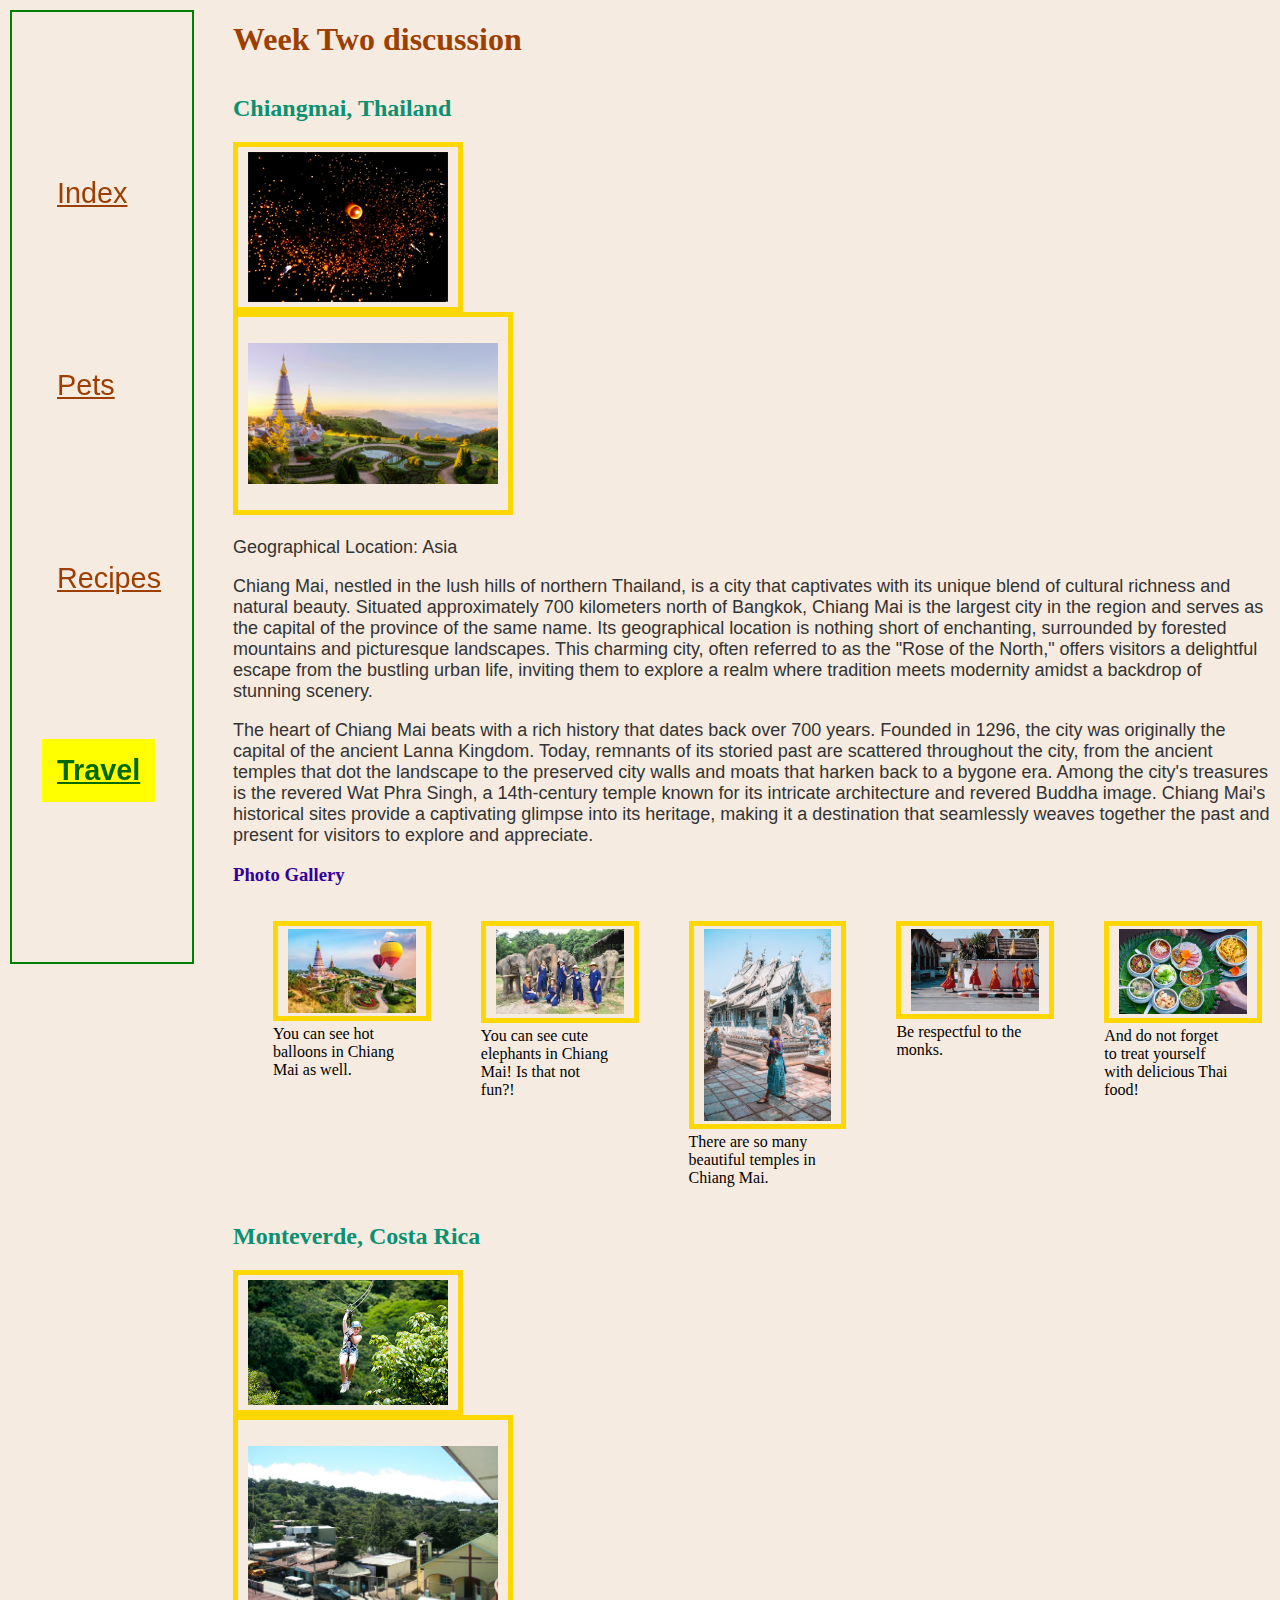
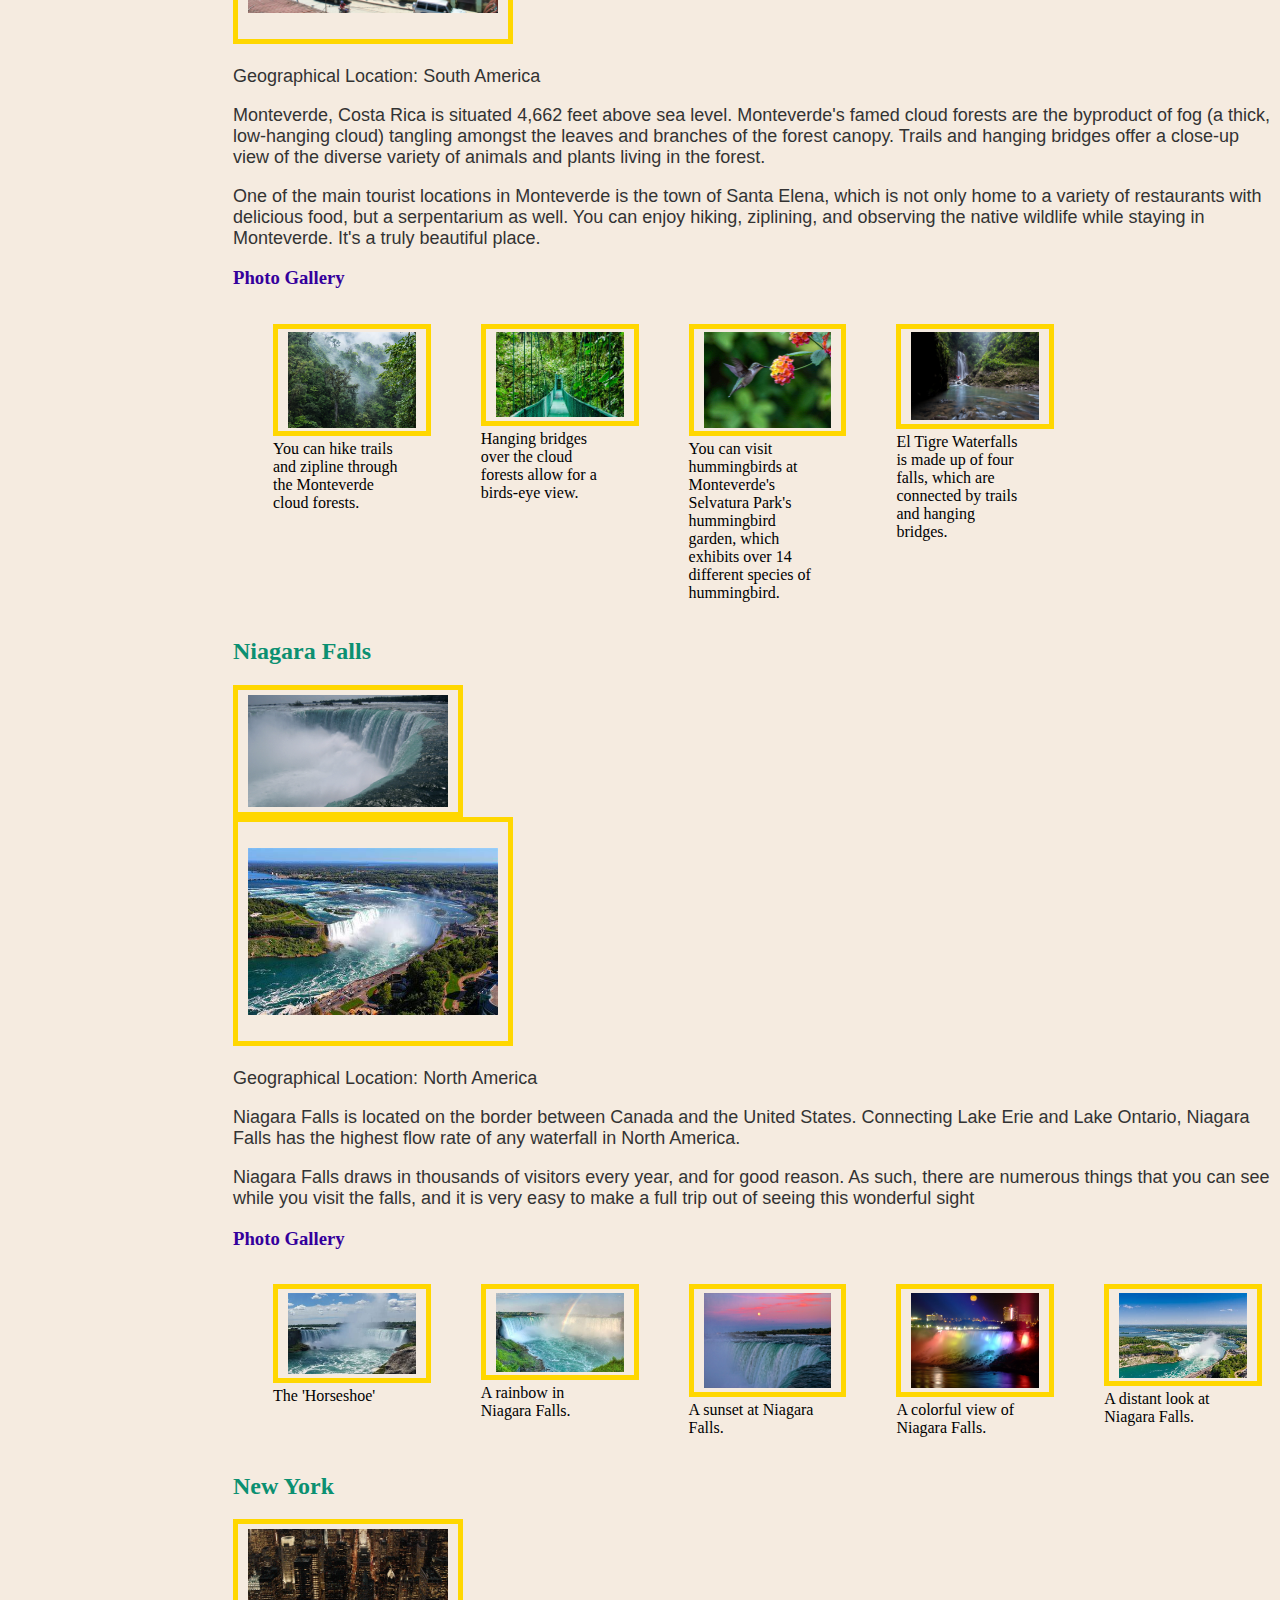
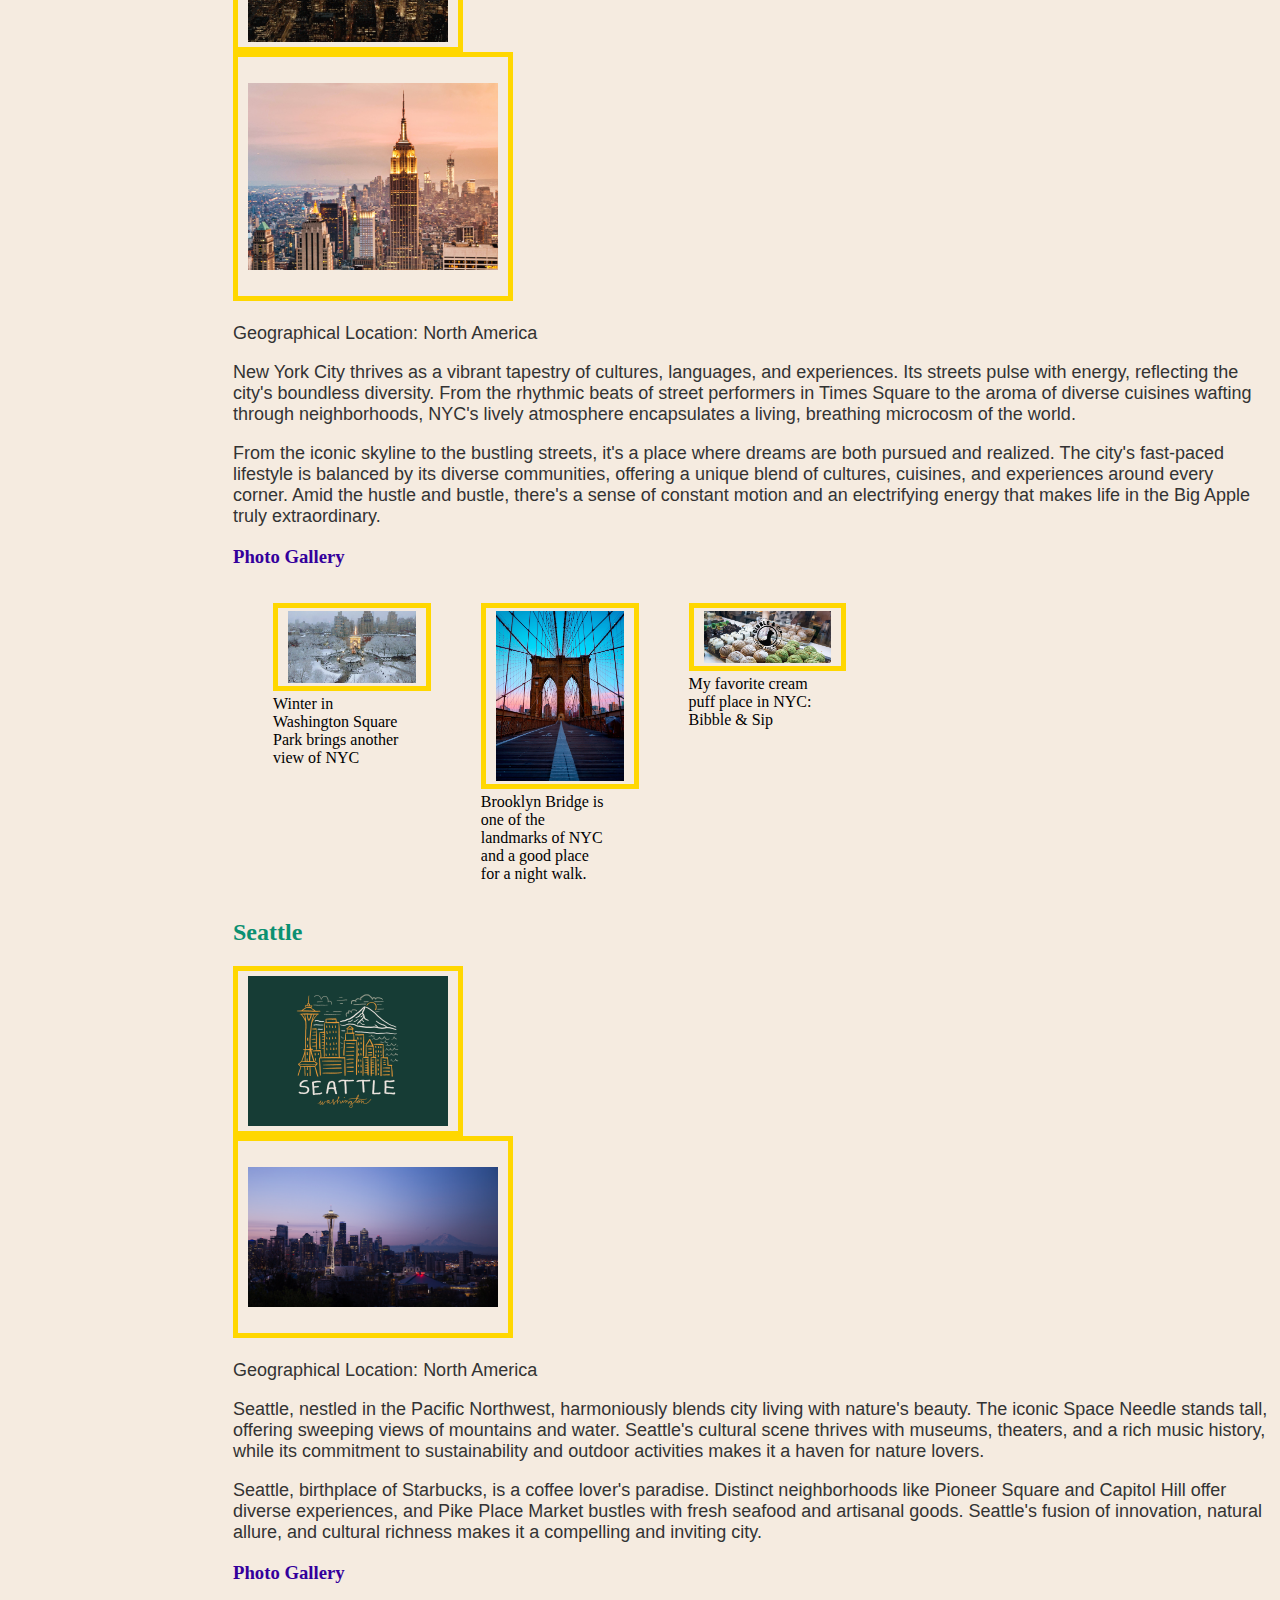
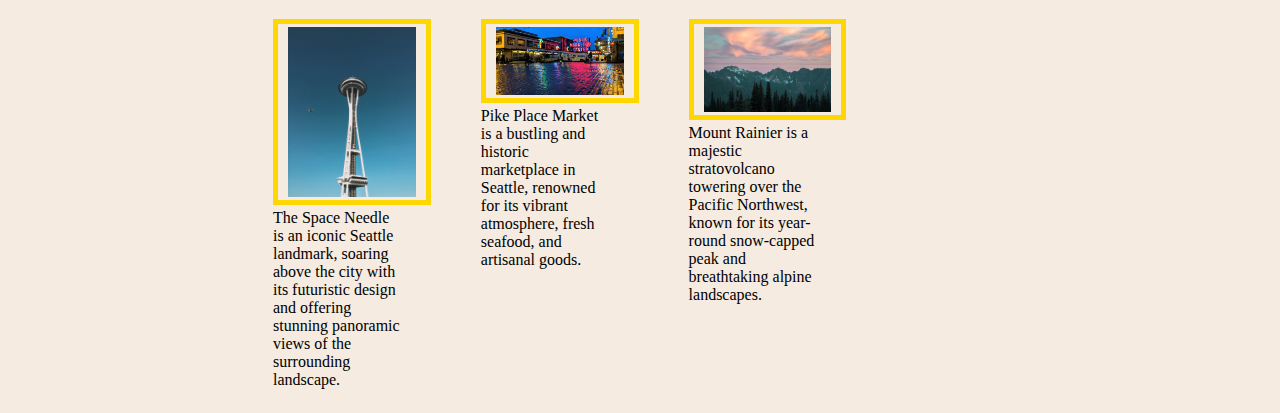
==== travel.html @ 09d61019 "Add files via upload" ====
<!DOCTYPE html>
<html lang="en">
<head>
    <meta charset="UTF-8">
    <meta name="viewport" content="width=device-width, initial-scale=1.0">
    <title>Document</title>
    <link rel="stylesheet" href="css/reset.css">
    <link rel="stylesheet" href="css/style.css">
</head>
<body>
    <a href="#main" class="skip-to-main-content-link">Skip to Main Content</a>
    <header>
        <nav>
            <ul class = "nav-size">
                <li><a href = "index.html">Index</a></li>
                <li><a href = "pets.html">Pets</a></li>
                <li><a href = "recipes.html">Recipes</a></li>
                <li><a href = "travel.html" class='active-page'>Travel</a></li>
            </ul>
        </nav>
        <h1>Week Two discussion</h1>

    </header>
    <main id="main">
        <div>
            <h2>Chiangmai, Thailand</h2>
            <div class = "animated">
                <img src="images/chiangmaigif.gif" width = "400" alt="Yellow paper lanterns flying up">
            </div>
            <img src="images/chiangmai.jpeg" width = "400" alt="Iconic Thai architecture with beautiful scenic views of nature">
            <p>Geographical Location: Asia</p>
            <p>Chiang Mai, nestled in the lush hills of northern Thailand, is a city that captivates with its unique blend of cultural richness and natural beauty. Situated approximately 700 kilometers north of Bangkok, Chiang Mai is the largest city in the region and serves as the capital of the province of the same name. Its geographical location is nothing short of enchanting, surrounded by forested mountains and picturesque landscapes. This charming city, often referred to as the "Rose of the North," offers visitors a delightful escape from the bustling urban life, inviting them to explore a realm where tradition meets modernity amidst a backdrop of stunning scenery.</p> 
            <P>The heart of Chiang Mai beats with a rich history that dates back over 700 years. Founded in 1296, the city was originally the capital of the ancient Lanna Kingdom. Today, remnants of its storied past are scattered throughout the city, from the ancient temples that dot the landscape to the preserved city walls and moats that harken back to a bygone era. Among the city's treasures is the revered Wat Phra Singh, a 14th-century temple known for its intricate architecture and revered Buddha image. Chiang Mai's historical sites provide a captivating glimpse into its heritage, making it a destination that seamlessly weaves together the past and present for visitors to explore and appreciate.</P>
            <h3>Photo Gallery</h3>
            <div class = "travel-gallery">
            <figure>
            <img src="images/chiangmai1.jpeg" width ="200" alt = "colorful hot balloons in the heart of Chiang Mai">
            <figcaption>You can see hot balloons in Chiang Mai as well.</figcaption>
            </figure>

            <figure>
            <img src="images/chiangmai2.jpeg"  width ="200" alt="several elephants and smiley volunteers in the forest">
            <figcaption>You can see cute elephants in Chiang Mai! Is that not fun?!</figcaption>
            </figure>

            <figure>
            <img src="images/chiangmai3.jpeg"  width ="200" alt="ancient temple of Chiang Mai">
            <figcaption>There are so many beautiful temples in Chiang Mai.</figcaption>
            </figure>

            <figure>
            <img src="images/chiangmai4.jpeg"  width ="200" alt="several monks walk by the street">
            <figcaption>Be respectful to the monks.</figcaption>
            </figure>

            <figure>
            <img src="images/chiangmai5.jpeg"  width ="200" alt="several delicious dishes from Chiang Mai">
            <figcaption>And do not forget to treat yourself with delicious Thai food!</figcaption>
            </figure>
            </div>
        </div>
            <!-- Cindy Ye-->

            <div>
                <h2>Monteverde, Costa Rica</h2>
                <div class = "animated">
                <img src="images/Monteverde.gif" width = "400" alt="Ziplining, kayaking and trails in Monteverde">
                </div>
                <img src="images/Monteverde_skyline.jpeg" width = "400" alt="Green hill in Monteverde, covered in trees and vegetation">
                <p>Geographical Location: South America</p>
                <p>Monteverde, Costa Rica is situated 4,662 feet above sea level. Monteverde&apos;s famed cloud forests are the byproduct of fog (a thick, low-hanging cloud) tangling amongst the leaves and branches of the forest canopy. Trails and hanging bridges offer a close-up view of the diverse variety of animals and plants living in the forest.</p> 
                <P>One of the main tourist locations in Monteverde is the town of Santa Elena, which is not only home to a variety of restaurants with delicious food, but a serpentarium as well. You can enjoy hiking, ziplining, and observing the native wildlife while staying in Monteverde. It&apos;s a truly beautiful place.</P>
                <h3>Photo Gallery</h3>
                <div class = "travel-gallery">
                <figure>
                <img src="images/Monteverde_cloud_forest.jpeg" width ="200" alt = "Clouds rolling through a line of trees.">
                <figcaption>You can hike trails and zipline through the Monteverde cloud forests.</figcaption>
                </figure>
    
                <figure>
                <img src="images/Monteverde_hanging_bridges.jpeg"  width ="200" alt="An image of a bridge hanging above the cloud forest canopy in Monteverde.">
                <figcaption>Hanging bridges over the cloud forests allow for a birds-eye view.</figcaption>
                </figure>
    
                <figure>
                <img src="images/Monteverde_hummingbirds.jpeg"  width ="200" alt="A hummingbird with green feathers drinking from a pink and orange flower.">
                <figcaption>You can visit hummingbirds at Monteverde&apos;s Selvatura Park&apos;s hummingbird garden, which exhibits over 14 different species of hummingbird.</figcaption>
                </figure>
    
                <figure>
                <img src="images/Monteverde_el_tigre_waterfalls.jpeg"  width ="200" alt="A person in red standing in front of one of El Tigre&apos;s four waterfalls.">
                <figcaption>El Tigre Waterfalls is made up of four falls, which are connected by trails and hanging bridges.</figcaption>
                </figure>
                </div>
            </div>
                <!-- Kay Malan-->

                <div>
                    <h2>Niagara Falls</h2>
                    <div class = "animated">
                    <img src="images/Niagara_Falls_gif.gif" width = "400" alt="GIF of water flowing down the waterfall of Niagara Falls">
                    </div>
                    <img src="images/Niagara_Falls_jpg.jpg" width = "400" alt="Birds eye view of Niagara Falls (big waterfall)">
                    <p>Geographical Location: North America</p>
                    <p>Niagara Falls is located on the border between Canada and the United States. Connecting Lake Erie and Lake Ontario, Niagara Falls has the highest flow rate of any waterfall in North America.</p> 
                    <P>Niagara Falls draws in thousands of visitors every year, and for good reason. As such, there are numerous things that you can see while you visit the falls, and it is very easy to make a full trip out of seeing this wonderful sight</P>
                    <h3>Photo Gallery</h3>
                    <div class = "travel-gallery">
                    <figure>
                    <img src="images/Niagara_Falls_2.jpg" width ="200" alt = "A visualization of the &apos;Horseshoe&apos; part of the falls.">
                    <figcaption>The &apos;Horseshoe&apos;</figcaption>
                    </figure>
        
                    <figure>
                    <img src="images/Niagara_Falls_Rainbow.jpg"  width ="200" alt="Niagara Falls with a rainbow touching down in it.">
                    <figcaption>A rainbow in Niagara Falls.</figcaption>
                    </figure>
        
                    <figure>
                    <img src="images/Niagara_Falls_Sunset.jpg"  width ="200" alt="An orange sky overlooking Niagara Falls.">
                    <figcaption>A sunset at Niagara Falls.</figcaption>
                    </figure>
        
                    <figure>
                    <img src="images/Niagara_Falls_Colorful.jpg"  width ="200" alt="Niagara Falls illuminated with colored lights">
                    <figcaption>A colorful view of Niagara Falls.</figcaption>
                    </figure>

                    <figure>
                    <img src="images/Niagara_Falls_Zoom-Out.jpg"  width ="200" alt="Niagara Falls from a distant perspective">
                    <figcaption>A distant look at Niagara Falls.</figcaption>
                    </figure>
                    </div>
                </div>
                    <!-- Steven Jacovitch-->

                    <div>
                        <h2>New York</h2>
                        <div class = "animated">
                        <img src="images/NYC.gif" width = "400" alt="Aerial view of a dense cluster of high rise buildings in New York City">
                        </div>
                        <img src="images/NYC_Empire_State.jpeg" width = "400" alt="Picture of the empire State Building">
                        <p>Geographical Location: North America</p>
                        <p>New York City thrives as a vibrant tapestry of cultures, languages, and experiences. Its streets pulse with energy, reflecting the city's boundless diversity. From the rhythmic beats of street performers in Times Square to the aroma of diverse cuisines wafting through neighborhoods, NYC's lively atmosphere encapsulates a living, breathing microcosm of the world.</p> 
                        <P>From the iconic skyline to the bustling streets, it's a place where dreams are both pursued and realized. The city's fast-paced lifestyle is balanced by its diverse communities, offering a unique blend of cultures, cuisines, and experiences around every corner. Amid the hustle and bustle, there's a sense of constant motion and an electrifying energy that makes life in the Big Apple truly extraordinary.</P>
                        <h3>Photo Gallery</h3>
                        <div class = "travel-gallery">
                        <figure>
                        <img src="images/washington-square-winter.jpg" width ="200" alt = "Washington square near central park covered in snow">
                        <figcaption>Winter in Washington Square Park brings another view of NYC</figcaption>
                        </figure>
            
                        <figure>
                        <img src="images/Brooklyn_Bridge.jpg"  width ="200" alt="Brooklyn Bridge around dawn with a pink to blue sky gradient">
                        <figcaption>Brooklyn Bridge is one of the landmarks of NYC and a good place for a night walk.</figcaption>
                        </figure>
            
                        <figure>
                        <img src="images/bibble-sip.jpg"  width ="200" alt="White, brown and gleen colored cream puffs avaliable at a bakery">
                        <figcaption>My favorite cream puff place in NYC: Bibble & Sip</figcaption>
                        </figure>
                        </div>
                    </div>
                        <!-- Marilyn Wang-->

                        <div>
                            <h2>Seattle</h2>
                            <div class = "animated">
                            <img src="images/seattle.gif" width = "400" alt="Dark green bacground with yellow Seattle skyline with Seattle written">
                            </div>
                            <img src="images/seattle_main.jpg" width = "400" alt="Picture of Seattle skyline with a mountain peak at the back">
                            <p>Geographical Location: North America</p>
                            <p>Seattle, nestled in the Pacific Northwest, harmoniously blends city living with nature's beauty. The iconic Space Needle stands tall, offering sweeping views of mountains and water. Seattle's cultural scene thrives with museums, theaters, and a rich music history, while its commitment to sustainability and outdoor activities makes it a haven for nature lovers.</p> 
                            <P>Seattle, birthplace of Starbucks, is a coffee lover's paradise. Distinct neighborhoods like Pioneer Square and Capitol Hill offer diverse experiences, and Pike Place Market bustles with fresh seafood and artisanal goods. Seattle's fusion of innovation, natural allure, and cultural richness makes it a compelling and inviting city.</P>
                            <h3>Photo Gallery</h3>
                            <div class = "travel-gallery">
                            <figure>
                            <img src="images/space_needle.jpg" width ="200" alt = "Observation tower in Seattle with round top">
                            <figcaption>The Space Needle is an iconic Seattle landmark, soaring above the city with its futuristic design and offering stunning panoramic views of the surrounding landscape.</figcaption>
                            </figure>
                
                            <figure>
                            <img src="images/pike_place.jpg"  width ="200" alt="Farmers market with pink neon Public Center Market sign">
                            <figcaption>Pike Place Market is a bustling and historic marketplace in Seattle, renowned for its vibrant atmosphere, fresh seafood, and artisanal goods.</figcaption>
                            </figure>
                
                            <figure>
                            <img src="images/mount_rainer.jpg"  width ="200" alt="Green Mountain Rainier backdrop with blue, pink sky">
                            <figcaption>Mount Rainier is a majestic stratovolcano towering over the Pacific Northwest, known for its year-round snow-capped peak and breathtaking alpine landscapes.</figcaption>
                            </figure>
                            </div>
                        </div>
                            <!-- Yiran Zheng-->
                </div>
             </main>
    </body>
</html>
---- css/style.css ----
.picture-gallery{
    display: grid;
    grid-template-columns: 1fr 1fr;
    grid-template-rows: 1fr 1fr;
    width: 60%;
}

.active-page{
    font-weight: bold;
    background-color: yellow;
    font-size: xx-large;
    color: rgb(0, 106, 0);
}

.nav-size {
    display: flex;
    font-size: x-large;
    padding: 30px;
    margin: 10px;
    border: 2px solid green;
    list-style-type: none;
    text-align: center;
    justify-content: space-evenly;
    background-image: url('https://img.freepik.com/free-photo/blue-wall-background_53876-88663.jpg?w=826&t=st=1712541989~exp=1712542589~hmac=da41c16db0138a5fe2d905ba82cf3a51476553b57064c4d7d83134d2f7b9b305');
}

.animated {
    width: 200px;
    height: auto;
    transition: width 1s ease;
}
.animated:hover {
    width: 300px;
}
.animated img {
    width: 100%;
    display: block;
}

.skip-to-main-content-link {
    height: 20px;
    left: 10%;
    padding: 30px;
    position: absolute;
    transform: translateY(-100%);
    transition: transform 0.3s;
    font-size: large;
  }
  
  .skip-to-main-content-link:focus {
    transform: translateY(0%);
    background-color: white;
  }

  p {
    font-size: 18px;
}
#header {
    text-align: center;
}
body {
    font-family: 'georgia';
}
button {
    font-weight: bold;
    font-size: 16px;
}

a { color: #9c3f00; transition: .5s; -moz-transition: .5s; -webkit-transition: .5s; -o-transition: .5s; font-family: 'Muli', sans-serif; }


a:hover { text-decoration: underline }


h1 { padding-bottom: 15px }


h1 a { font-family: 'Open Sans Condensed', sans-serif; font-size: 48px; color: #333; }


h1 a:hover { color: #9c3f00; text-decoration: none; }


p { color: #333; font-family: 'Muli', sans-serif; margin-bottom: 15px; }


a.more-link { color: white; font-weight: bold; font-size: 14px; font-family: Arial, Helvetica, sans-serif; padding: 3px 10px; background-color: #9c3f00; border-radius: 5px; float: right; }


a.more-link:hover { text-decoration: none; background-color: #666; border-radius: 0px; }

body{
    background-color: #f5ebe0;
}

img{
    border: 5px solid gold;
    padding: 10px
}

@media (prefers-reduced-motion: reduce) {
    .transition-header {
        transition: none;
    }

    .gifs {
        display:none;
    }
}


h1{
    color:#9c3f00
}

h2{
    color:#0b9071
}

h3{
    color:#34009c
}

img {
    padding-top: 2.5%;
    padding-bottom: 2.5%;
    display: inline-block;
  transition: transform 1s ease-in-out;
  max-width: 250px;
}
  
  img:hover {
    animation: shake 1s ease-in-out;
  }

  @keyframes shake {
    0%, 100% {
      transform: translateX(0);
    }
    25%, 75% {
      transform: translateX(-5px);
    }
    50% {
      transform: translateX(5px);
    }
  }

#travelForm {
    text-align: center;
    margin-top: 50px;
}

#travelForm input[type="text"],
#travelForm button {
    margin-bottom: 10px;
}

#result {
    text-align: center;
    margin-top: 20px;
    background-color: lightgreen;
    padding: 20px;
    font-weight: bold;
    color: purple;
}

.recipe-gallery {
    display: grid;
    grid-template-columns: 2fr 1fr; 
    width: 60%;
}

.recipe-gallery img:nth-child(1) {
    grid-row: 1 / span 2; 
    width: 50%;
    height: auto;
}

.recipe-gallery img:nth-child(2), .recipe-gallery img:nth-child(3) {
    width: 50%;
    height: auto;
}

.travel-gallery img{
    width: 100%;
}

.travel-gallery {
    display: grid;
    padding: 0;
    margin-right: 0;
    grid-template-columns: repeat(5, 1fr);
}

@media screen and (min-width: 900px){

    body {
        padding-left: 225px;
    }
        
    .nav-size {
        position: fixed; 
        top: 0; 
        left: 0; 
        width: 120px; 
        height: 100%; 
        display: flex; 
        flex-direction: column; 
        align-items: flex-start; 
        padding-top: 20px; 
        justify-content:space-evenly;
    }
    
    .nav-size a {
        padding: 15px;
        font-size:larger;
        display: block; 
    }
    
    .picture-gallery {
        display: grid;
        grid-template-columns: 2fr 2fr;
        grid-template-rows: 2fr 2fr;
    }

    .recipe-gallery {
        display: grid;
        grid-template-columns: 3fr 2fr; 
    }
    
    .recipe-gallery img:nth-child(1) {
        grid-row: 1 / span 2; 
        width: 80%;
        height: auto;
    }
    
    .recipe-gallery img:nth-child(2), .recipe-gallery img:nth-child(3) {
        width: 80%;
        height: auto;
    }

    .travel-gallery {
        display: grid;
        grid-template-columns: repeat(5, 1fr);
    }

    .skip-to-main-content-link {
        left: 60%;
      }
    
}


@media screen and (min-width: 1400px){

    .recipe-gallery{
        display: grid;
        grid-template-columns: 3fr 2fr; 
    }
    
    .recipe-gallery img:nth-child(1) {
        grid-row: 1 / span 2; 
        width: 80%;
        height: 80%;
    }
    
    .recipe-gallery img:nth-child(2), .recipe-gallery img:nth-child(3) {
        width: 80%;
        height: 80%;
    }

    .grid-container {
        display: grid;
        grid-template-columns: 2fr 2fr;
        grid-template-rows: 2fr 2fr;
    }

    .travel-gallery {
        display: grid;
        grid-template-columns: repeat(5, 1fr);
    }

    .skip-to-main-content-link {
        left: 60%;
      }

}
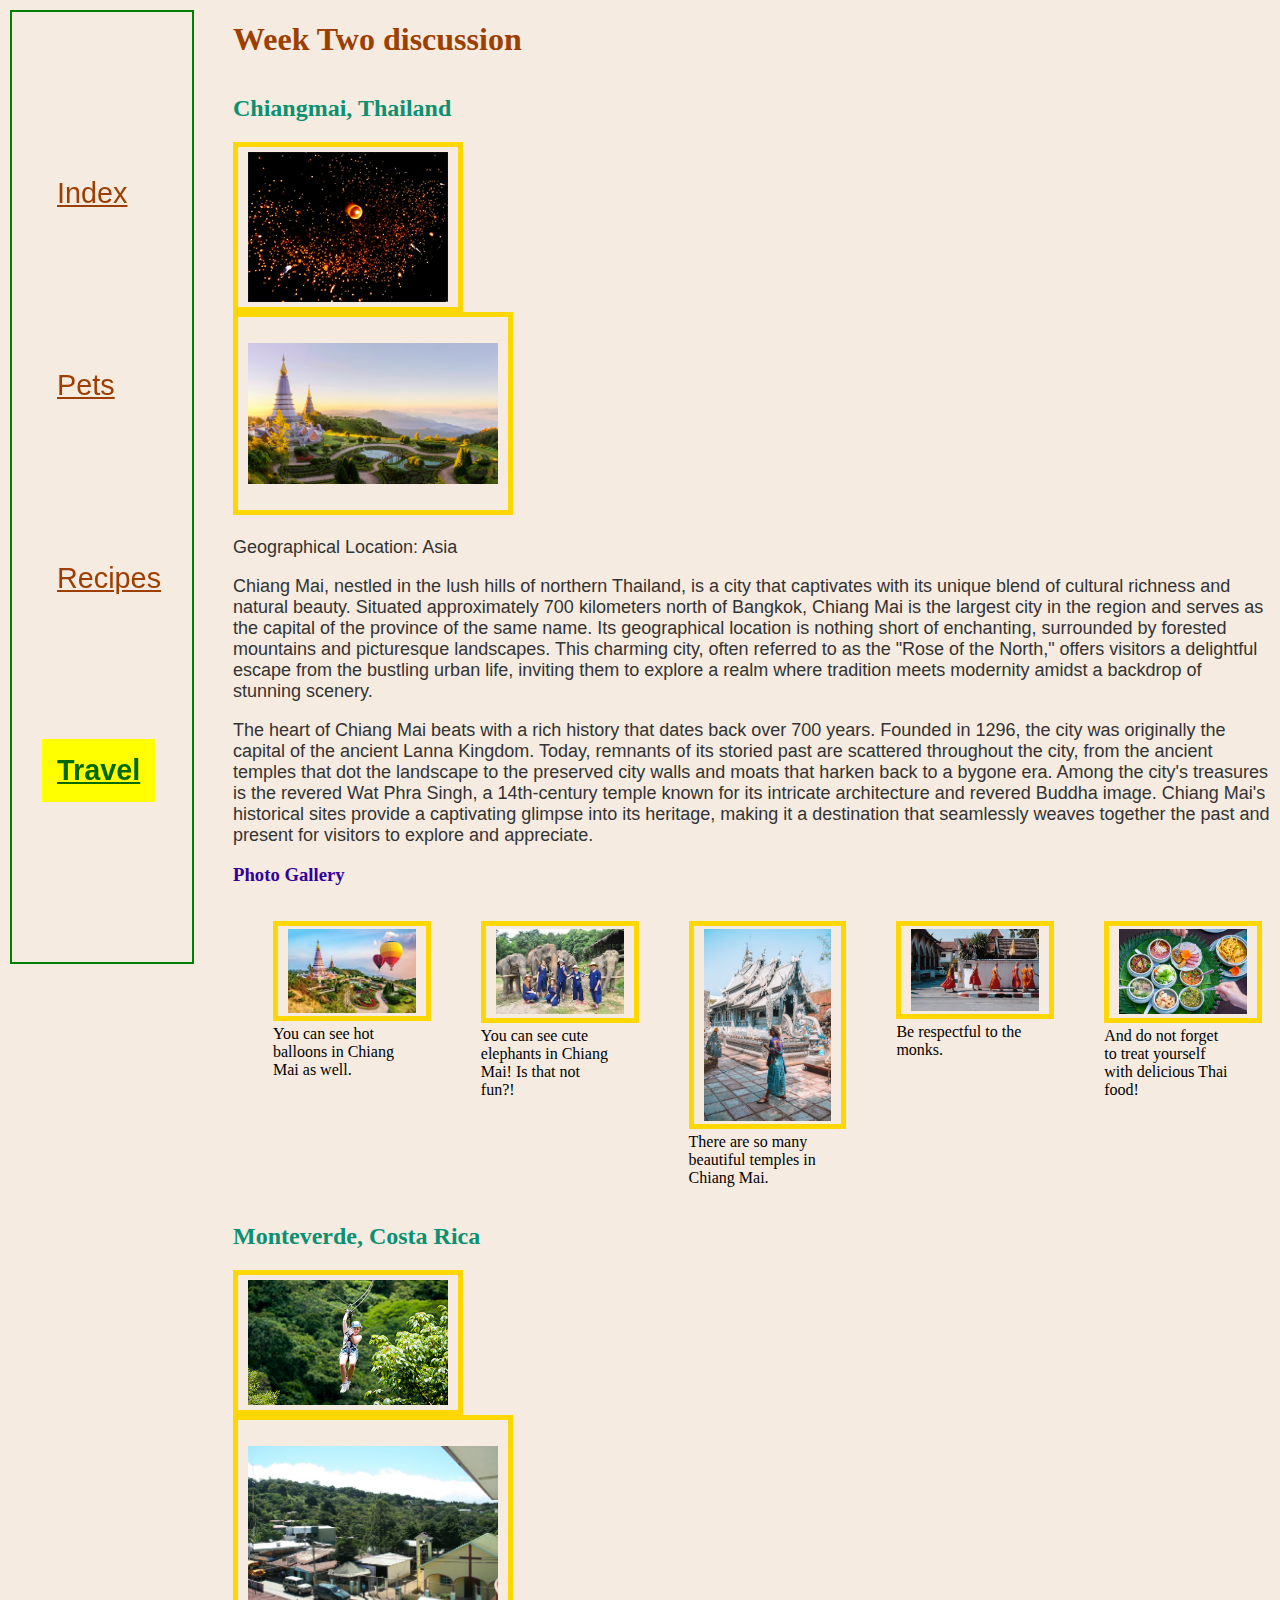
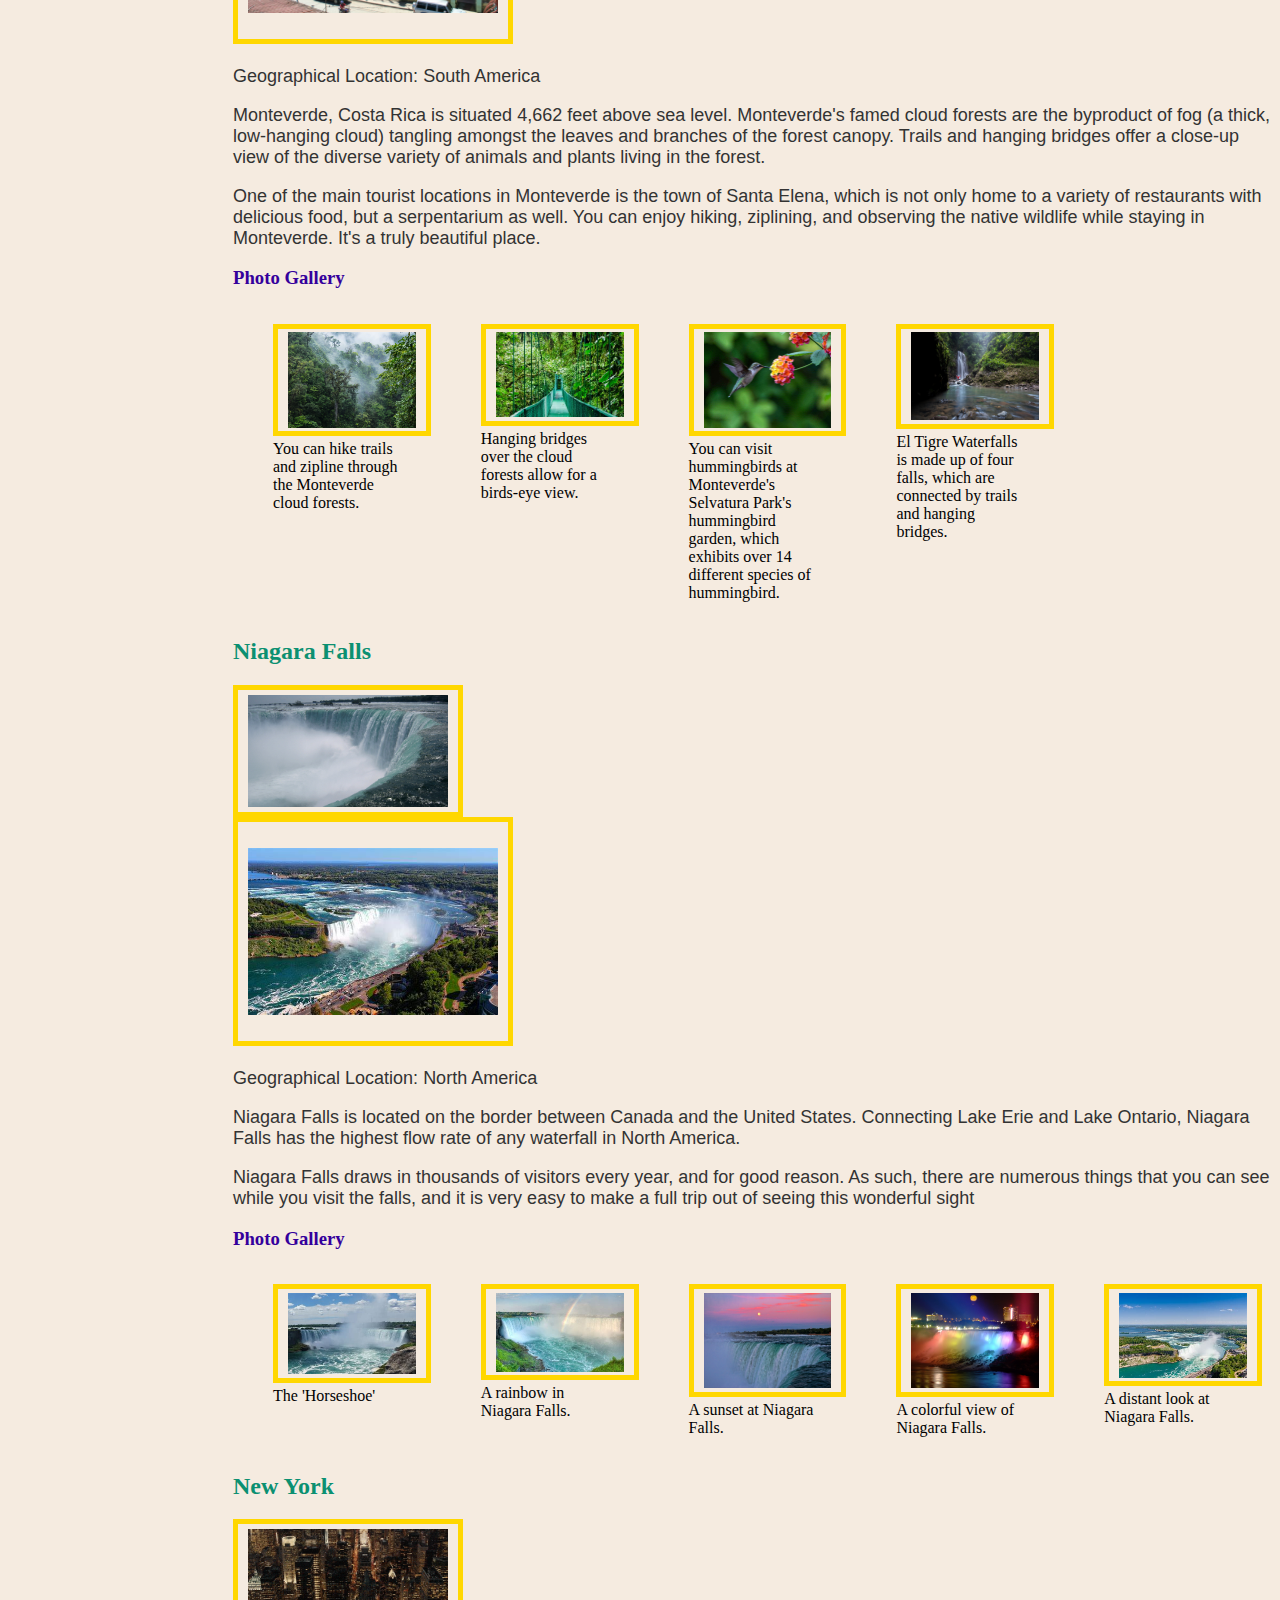
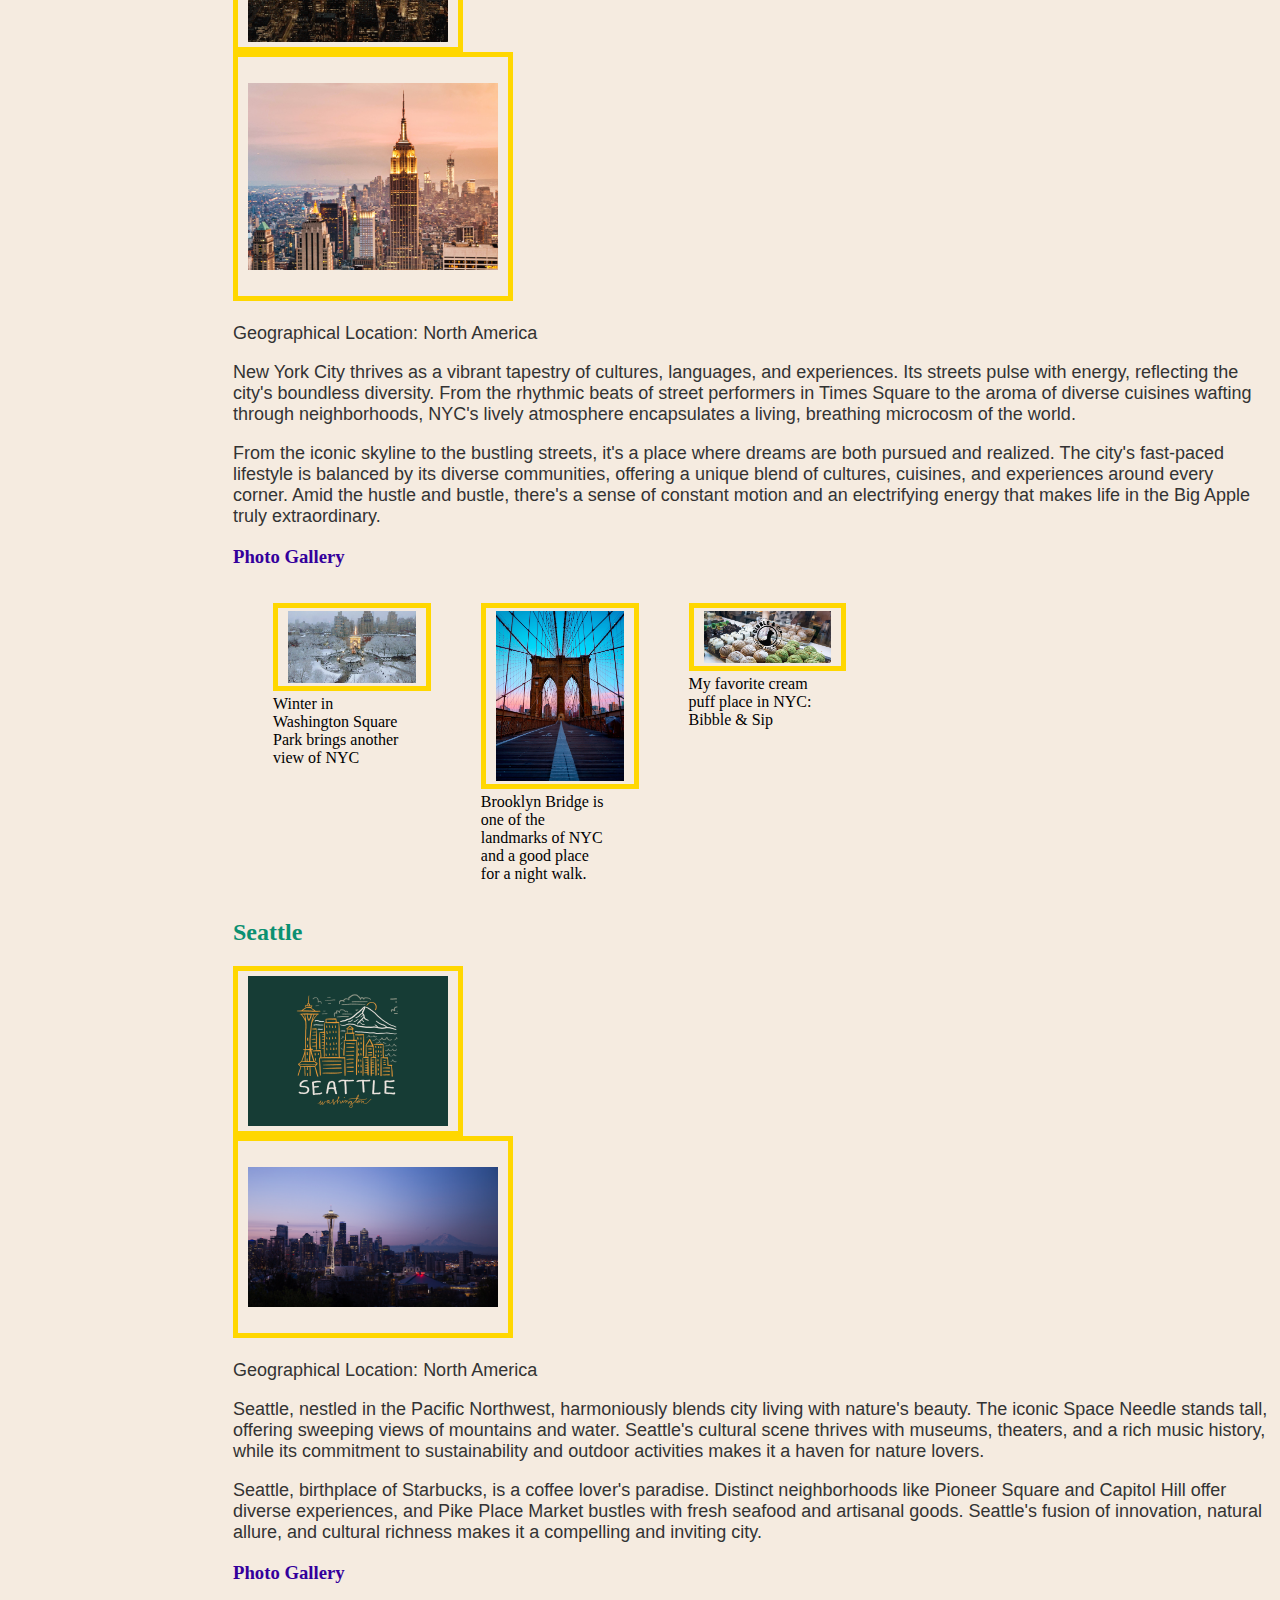
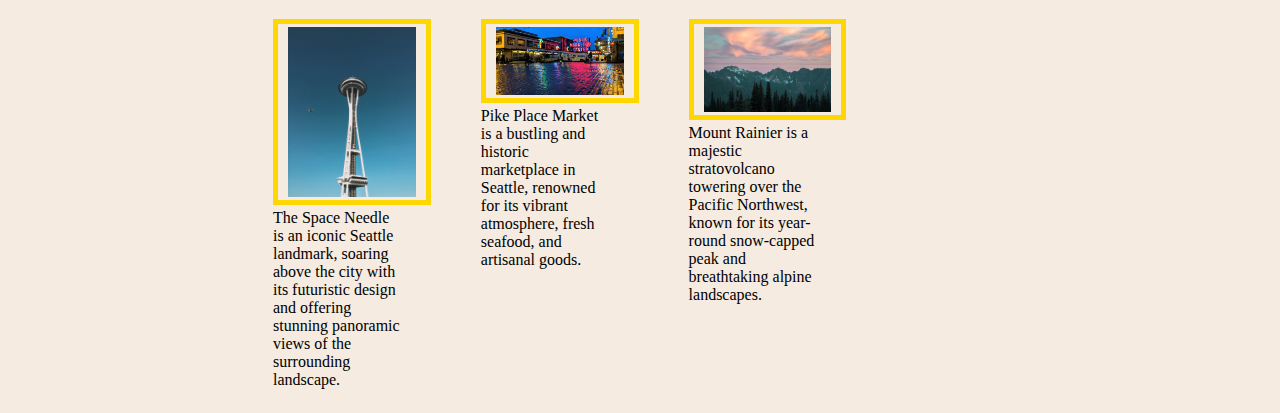
==== commit 0f38f215: "Add files via upload" ====
--- a/travel.html
+++ b/travel.html
@@ -191,7 +191,6 @@
                             </div>
                         </div>
                             <!-- Yiran Zheng-->
-                </div>
              </main>
     </body>
 </html>